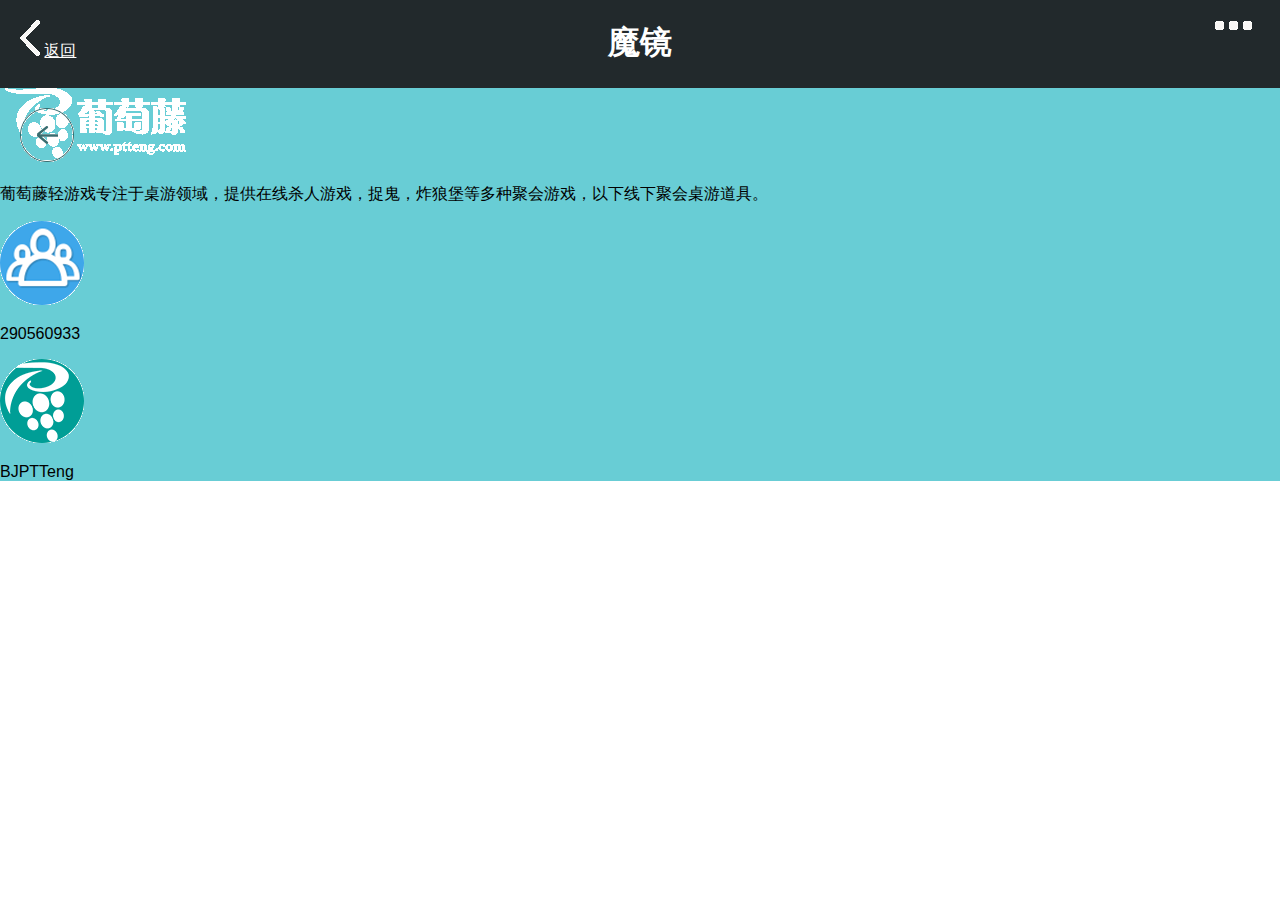
==== task3/task3.html @ 7f161680 "初识化项目" ====
<!DOCTYPE html>
<html lang="en">
<head>
    <meta charset="UTF-8">
    <title>Task3</title>
    <link rel="stylesheet" href="css/task3.css">
    <meta name="viewport" content="width=device-width, initial-scale=1, maximum-scale=1, user-scalable=no">
</head>
<body>
<div class="container">
    <div class="header">
        <div class="back">
            <img src="img/ico_back.png" alt="back">
            <a href="#">返回</a>
        </div>
        <h1>魔镜</h1>
        <div class="more">
            <img src="img/ico_more.png" alt="more">
        </div>
    </div>
    <div class="main">
        <div>
            <img class="back2" src="img/ico_back2.png" alt="back2">
        </div>
        <div>
            <img class="logo" src="img/ico_logo.png" alt="logo">
        </div>
        <p>葡萄藤轻游戏专注于桌游领域，提供在线杀人游戏，捉鬼，炸狼堡等多种聚会游戏，以下线下聚会桌游道具。</p>
        <div>
            <img src="img/ico_group.png" alt="group">
            <p>290560933</p>
        </div>
        <div>
            <img src="img/ico_grape.png" alt="grape">
            <p>BJPTTeng</p>
        </div>
    </div>
</div>
</body>
</html>
---- task3/css/task3.css ----
body {
    margin: 0;
    font-family: Verdana,sans-serif;
}

.header {
    position: relative;
    background-color: #22292c;
    height: 88px;
    text-align: center;
}
a,h1 {
    color: #fff;
}
h1 {
    display: inline-block;
}

.back {
    position: absolute;
    top: 20px;
    left: 20px;
}

.more {
    position: absolute;
    top: 20px;
    right: 20px;
}

.main {
    position: relative;
    background: #68cdd5;

}

.back2 {
    position: absolute;
    top: 20px;
    left: 20px;
}
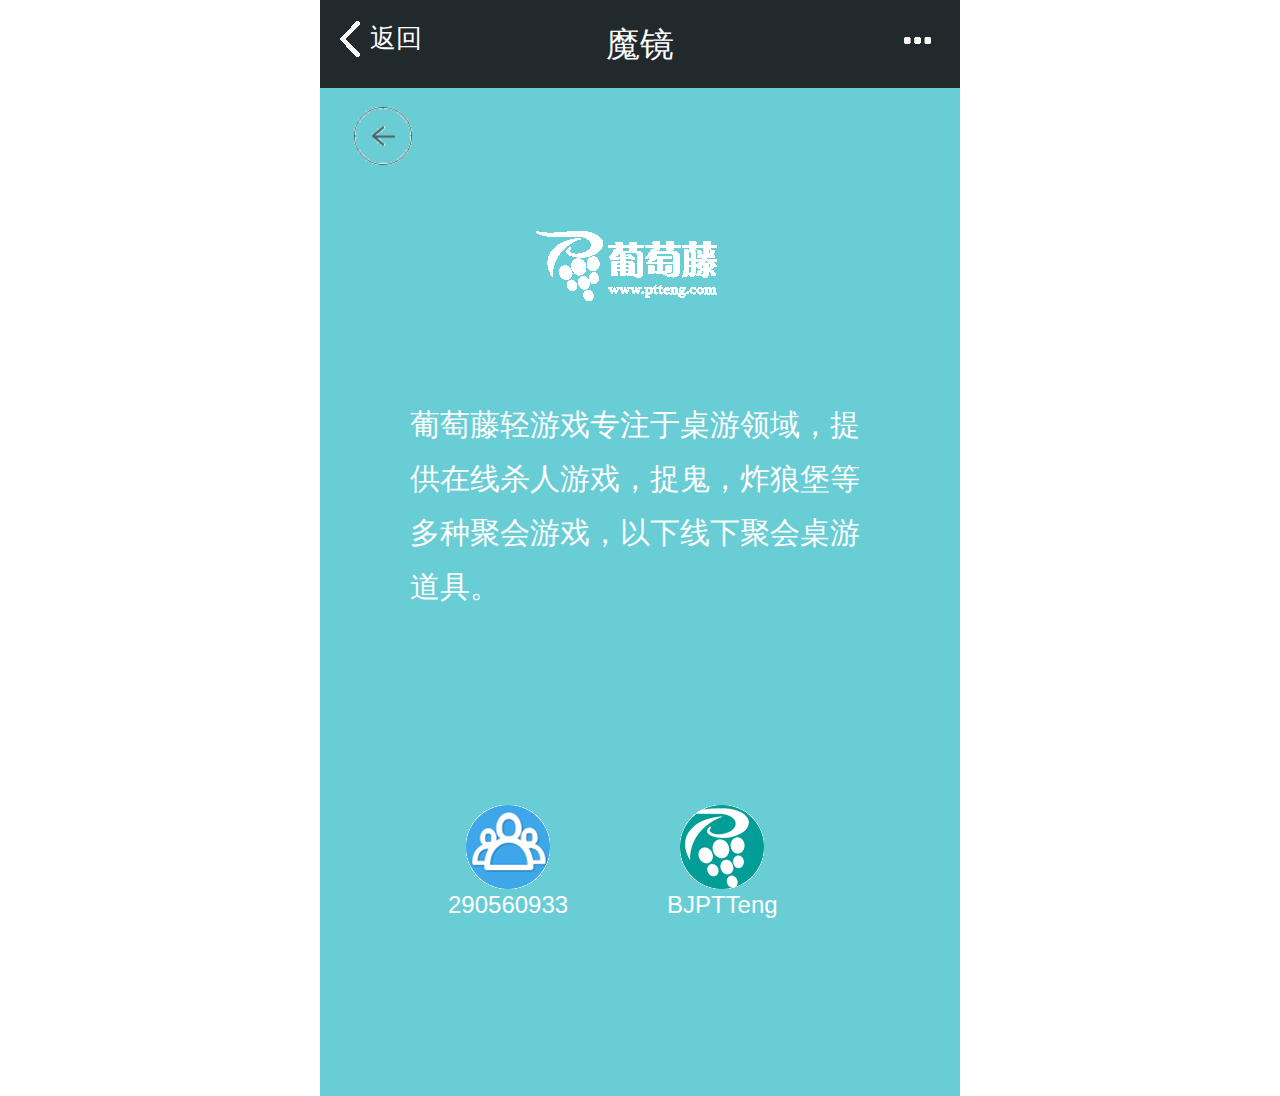
==== commit 1ea79d36: "complete task3" ====
--- a/task3/task3.html
+++ b/task3/task3.html
@@ -11,28 +11,30 @@
     <div class="header">
         <div class="back">
             <img src="img/ico_back.png" alt="back">
-            <a href="#">返回</a>
         </div>
-        <h1>魔镜</h1>
+        <a href="#">返回</a>
+        <p>魔镜</p>
         <div class="more">
             <img src="img/ico_more.png" alt="more">
         </div>
     </div>
     <div class="main">
-        <div>
-            <img class="back2" src="img/ico_back2.png" alt="back2">
+        <div class="back2">
+            <img src="img/ico_back2.png" alt="back2">
         </div>
-        <div>
-            <img class="logo" src="img/ico_logo.png" alt="logo">
+        <div class="logo">
+            <img src="img/ico_logo.png" alt="logo">
         </div>
-        <p>葡萄藤轻游戏专注于桌游领域，提供在线杀人游戏，捉鬼，炸狼堡等多种聚会游戏，以下线下聚会桌游道具。</p>
-        <div>
-            <img src="img/ico_group.png" alt="group">
-            <p>290560933</p>
-        </div>
-        <div>
-            <img src="img/ico_grape.png" alt="grape">
-            <p>BJPTTeng</p>
+        <p class="content">葡萄藤轻游戏专注于桌游领域，提供在线杀人游戏，捉鬼，炸狼堡等多种聚会游戏，以下线下聚会桌游道具。</p>
+        <div class="ico">
+            <div class="group">
+                <img src="img/ico_group.png" alt="group">
+                <p>290560933</p>
+            </div>
+            <div class="grape">
+                <img src="img/ico_grape.png" alt="grape">
+                <p>BJPTTeng</p>
+            </div>
         </div>
     </div>
 </div>
--- a/task3/css/task3.css
+++ b/task3/css/task3.css
@@ -1,41 +1,120 @@
-body {
+/*设置通用样式*/
+* {
     margin: 0;
-    font-family: Verdana,sans-serif;
+    padding: 0;
 }
 
+body {
+    color: #ffffff;
+    font-family: 'Microsoft Yahei',sans-serif;
+    font-size: 62.5%;
+}
+
+.container {
+    width: 100%;
+    max-width: 640px;
+    margin: 0 auto;
+    background-color: #68cdd5;
+}
+/*以下完成header自适应布局*/
 .header {
     position: relative;
     background-color: #22292c;
-    height: 88px;
+    height: 100%;
+    max-height: 88px;
+}
+
+.header p {
+    font-size: 340%;
     text-align: center;
-}
-a,h1 {
-    color: #fff;
-}
-h1 {
-    display: inline-block;
+    padding: 3.36%;
 }
 
 .back {
     position: absolute;
-    top: 20px;
-    left: 20px;
+    top: 24%;
+    left: 3.15%;
+    width: 3.125%;
 }
 
+.back img {
+    width: 100%;
+    max-width: 20px;
+}
+a {
+    font-size: 260%;
+    text-decoration: none;
+    color: #ffffff;
+    position: absolute;
+    left:7.8%;
+    top:24%;
+}
 .more {
     position: absolute;
-    top: 20px;
-    right: 20px;
+    top: 42%;
+    right: 3.15%;
+    width: 6%;
+}
+.more img {
+    width: 100%;
+    max-width: 36px;
 }
 
+/*以下完成mian自适应布局*/
 .main {
     position: relative;
-    background: #68cdd5;
-
+    height: 1008px;
 }
 
-.back2 {
-    position: absolute;
-    top: 20px;
-    left: 20px;
+.back2 img {
+    padding-left:5.3%;
+    padding-top:3%;
+    width:9%;
 }
+
+.logo img {
+    margin-left:33%;
+    margin-top:10%;
+    width:30%;
+}
+
+.content {
+    line-height:180%;
+    font-size:300%;
+    padding:14%;
+}
+.ico {
+    position: relative;
+    top: 10%;
+}
+.ico p {
+    font-size: 240%;
+}
+.ico div {
+    display: inline-block;
+    text-align: center;
+}
+
+.group {
+    position: relative;
+    left: 20%;
+}
+.grape {
+    position: relative;
+    left: 35%;
+}
+/*以下进行手机响应式设计*/
+@media screen and (max-width: 580px){
+    html {
+        font-size: 42.5%;
+    }
+    .main{
+        height: 600px;
+    }
+    .grape img,.group img {
+        width:50px;
+    }
+    .ico {
+        top: 8%;
+    }
+}
